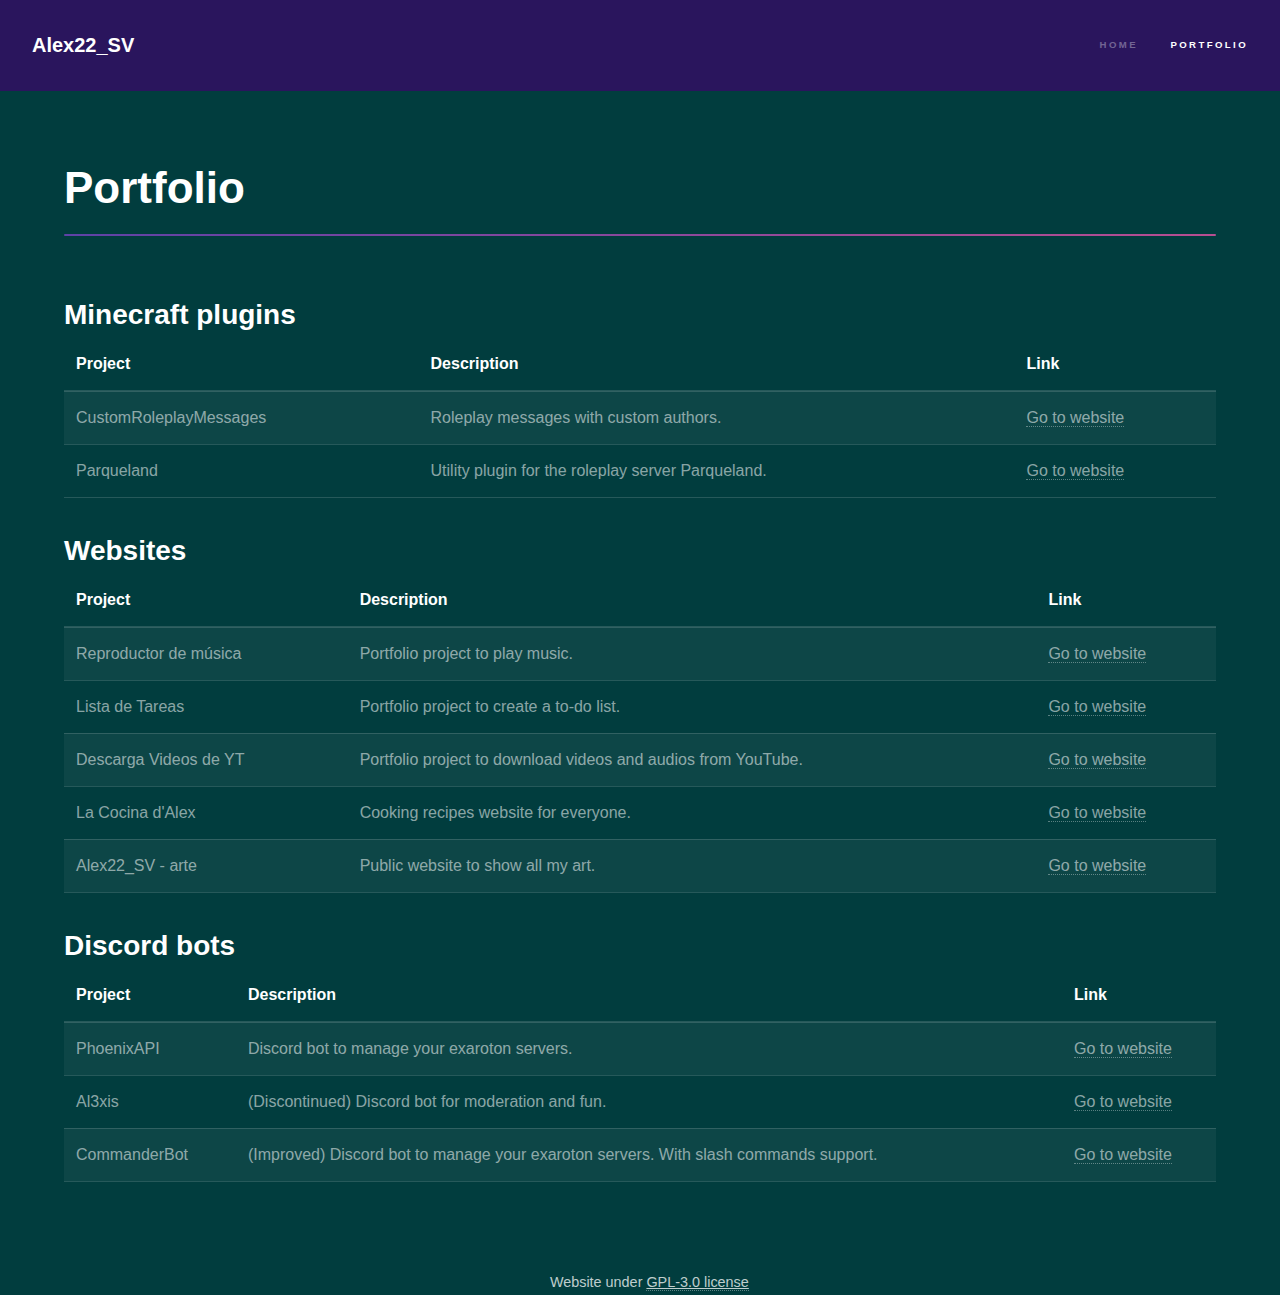
==== portfolio.html @ bc6060bf "Update website to a completely new design." ====
<!DOCTYPE html>
<html lang="en">
<head>
    <meta charset="UTF-8">
    <meta http-equiv="X-UA-Compatible" content="IE=edge">
    <meta name="viewport" content="width=device-width, initial-scale=1.0">
    <title>Alex22_SV - Portfolio</title>
    <link rel="icon" href="images/avatar.png">
	<link rel="stylesheet" href="/assets/css/portfolio.css">
	<link rel="stylesheet" href="https://cdnjs.cloudflare.com/ajax/libs/font-awesome/6.2.0/css/all.min.css">
	<noscript><link rel="stylesheet" href="assets/css/noscript.css" /></noscript>
</head>
<body>
    <!-- Header -->
    <header id="header">
        <a href="index.html" class="title">Alex22_SV</a>
        <nav>
            <ul>
                <li><a href="index.html">Home</a></li>
                <li><a href="portfolio.html" class="active">Portfolio</a></li>
            </ul>
        </nav>
    </header>
    <!-- Wrapper -->
    <div id="wrapper">
        <section id="main" class="wrapper">
            <div class="inner">
                <h1 class="major">Portfolio</h1>
                <h2>Minecraft plugins</h2>
                <div class="table-wrapper">
                    <table>
                        <thead>
                            <tr>
                                <th>Project</th>
                                <th>Description</th>
                                <th>Link</th>
                            </tr>
                        </thead>
                        <tbody>
                            <tr>
                                <td>CustomRoleplayMessages</td>
                                <td>Roleplay messages with custom authors.</td>
                                <td><a href="https://crpm.ml/" target="_blank" class="project-link">Go to website</a></td>
                            </tr>
                            <tr>
                                <td>Parqueland</td>
                                <td>Utility plugin for the roleplay server Parqueland.</td>
                                <td><a href="https://parqueland.ml/" target="_blank" class="project-link">Go to website</a></td>
                            </tr>
                        </tbody>
                    </table>
                </div>
                <h2>Websites</h2>
                <div class="table-wrapper">
                    <table>
                        <thead>
                            <tr>
                                <th>Project</th>
                                <th>Description</th>
                                <th>Link</th>
                            </tr>
                        </thead>
                        <tbody>
                            <tr>
                                <td>Reproductor de música</td>
                                <td>Portfolio project to play music.</td>
                                <td><a href="https://github.com/Alex22sv/ReproductorDeMusica" target="_blank" class="project-link">Go to website</a></td>
                            </tr>
                            <tr>
                                <td>Lista de Tareas</td>
                                <td>Portfolio project to create a to-do list.</td>
                                <td><a href="https://github.com/Alex22sv/ListaDeTareas" target="_blank" class="project-link">Go to website</a></td>
                            </tr>
                            <tr>
                                <td>Descarga Videos de YT</td>
                                <td>Portfolio project to download videos and audios from YouTube.</td>
                                <td><a href="https://github.com/Alex22sv/DescargaVideosDeYT" target="_blank" class="project-link">Go to website</a></td>
                            </tr>
                            <tr>
                                <td>La Cocina d'Alex</td>
                                <td>Cooking recipes website for everyone.</td>
                                <td><a href="https://lacocinadalex.tk/" target="_blank" class="project-link">Go to website</a></td>
                            </tr>
                            <tr>
                                <td>Alex22_SV - arte</td>
                                <td>Public website to show all my art.</td>
                                <td><a href="https://art.alex22sv.tk/" target="_blank" class="project-link">Go to website</a></td>
                            </tr>
                        </tbody>
                    </table>
                </div>
                <h2>Discord bots</h2>
                <div class="table-wrapper">
                    <table>
                        <thead>
                            <tr>
                                <th>Project</th>
                                <th>Description</th>
                                <th>Link</th>
                            </tr>
                        </thead>
                        <tbody>
                            <tr>
                                <td>PhoenixAPI</td>
                                <td>Discord bot to manage your exaroton servers.</td>
                                <td><a href="https://github.com/Alex22sv/PhoenixAPI-Bot" target="_blank" class="project-link">Go to website</a></td>
                            </tr>
                            <tr>
                                <td>Al3xis</td>
                                <td>(Discontinued) Discord bot for moderation and fun.</td>
                                <td><a href="https://github.com/Alex22sv/Al3xis-Bot-dev" target="_blank" class="project-link">Go to website</a></td>
                            </tr>
                            <tr>
                                <td>CommanderBot</td>
                                <td>(Improved) Discord bot to manage your exaroton servers. With slash commands support.</td>
                                <td><a href="https://github.com/Alex22sv/CommanderBot" target="_blank" class="project-link">Go to website</a></td>
                            </tr>
                        </tbody>    
                    </table>
                </div>
            </div>
        </section>
    </div>
    <!-- Footer -->
    <footer id="footer">
        <ul class="license">
            <li>Website under <a href="https://github.com/Alex22sv/SitioWeb/blob/main/LICENSE"><u>GPL-3.0 license</u></a></li>
        </ul>
    </footer>
</body>
</html>
---- assets/css/portfolio.css ----
/* Reset */
html, body, div, span, applet, object, iframe, h1, h2, h3, h4, h5, h6, p, blockquote, pre, a, abbr, acronym, address, big, cite, code, del, dfn, em, img, ins, kbd, q, s, samp, small, strike, strong, sub, sup, tt, var, b, u, i, center, dl, dt, dd, ol, ul, li, fieldset, form, label, legend, table, caption, tbody, tfoot, thead, tr, th, td, article, aside, canvas, details, embed, figure, figcaption, footer, header, hgroup, menu, nav, output, ruby, section, summary, time, mark, audio, video {
    margin: 0;
    padding: 0;
    border: 0;
    font-size: 100%;
    font: inherit;
    vertical-align: baseline;
}
article, aside, details, figcaption, figure, footer, header, hgroup, menu, nav, section {
    display: block;
}
body {
    line-height: 1;
}
ol, ul {
    list-style: none;
}
table {
    border-collapse: collapse;
    border-spacing: 0;
}
body {
    -webkit-text-size-adjust: none;
}

/* Box Model */
*, *:before, *:after {
    -moz-box-sizing: border-box;
    -webkit-box-sizing: border-box;
    box-sizing: border-box;
}

/* Type */

body, input, select, textarea {
    color: #ffffff8c;
    font-family: Arial, Helvetica, sans-serif;
    font-size: 16.5pt;
    font-weight: normal;
    line-height: 1.75;
}
@media screen and (max-width: 1680px) {
    body, input, select, textarea {
        font-size: 13pt;
    }
}
@media screen and (max-width: 1280px) {
    body, input, select, textarea {
        font-size: 12pt;
    }
}
@media screen and (max-width: 360px) {
    body, input, select, textarea {
        font-size: 11pt;
    }
}
a {
    -moz-transition: color 0.2s ease, border-bottom-color 0.2s ease;
    -webkit-transition: color 0.2s ease, border-bottom-color 0.2s ease;
    -ms-transition: color 0.2s ease, border-bottom-color 0.2s ease;
    transition: color 0.2s ease, border-bottom-color 0.2s ease;
    border-bottom: dotted 1px #ffffff59;
    color: inherit;
    text-decoration: none;
}
a:hover {
    border-bottom-color: transparent;
    color: #ffffff;
}
strong, b {
    color: #ffffff;
    font-weight: bold;
}
em, i {
    font-style: italic;
}
p {
    margin: 0 0 2em 0;
}
h1, h2, h3, h4, h5, h6 {
    color: #ffffff;
    font-weight: bold;
    line-height: 1.5;
    margin: 0 0 0.5em 0;
}
h1 a, h2 a, h3 a, h4 a, h5 a, h6 a {
    color: inherit;
    text-decoration: none;
}
h1 {
    font-size: 2.75em;
}
h1.major {
    margin: 0 0 1.3em 0;
    position: relative;
    padding-bottom: 0.35em;
}
h1.major:after {
    background-image: -moz-linear-gradient(to right, #5e42a6, #b74e91);
    background-image: -webkit-linear-gradient(to right, #5e42a6, #b74e91);
    background-image: -ms-linear-gradient(to right, #5e42a6, #b74e91);
    background-image: linear-gradient(to right, #5e42a6, #b74e91);
    -moz-transition: max-width 0.2s ease;
    -webkit-transition: max-width 0.2s ease;
    -ms-transition: max-width 0.2s ease;
    transition: max-width 0.2s ease;
    border-radius: 0.2em;
    bottom: 0;
    content: '';
    height: 0.05em;
    position: absolute;
    right: 0;
    width: 100%;
}
h2 {
    font-size: 1.75em;
}
h3 {
    font-size: 1.1em;
}
h4 {
    font-size: 1em;
}
h5 {
    font-size: 0.8em;
}
h6 {
    font-size: 0.6em;
}
@media screen and (max-width: 736px) {
    h1 {
        font-size: 2em;
    }
    h2 {
        font-size: 1.25em;
    }
    h3 {
        font-size: 1em;
    }
    h4 {
        font-size: 0.8em;
    }
    h5 {
        font-size: 0.6em;
    }
    h6 {
        font-size: 0.6em;
    }
}
hr {
    border: 0;
    border-bottom: solid 1px #ffffff26;
    margin: 2em 0;
}
hr.major {
    margin: 3em 0;
}

/* Body */
body {
    background: #013d3e;
}

/* Table */
.table-wrapper {
    -webkit-overflow-scrolling: touch;
    overflow-x: auto;
}
table {
    margin: 0 0 2em 0;
    width: 100%;
}
table tbody tr {
    border: solid 1px #ffffff26;
    border-left: 0;
    border-right: 0;
}
table tbody tr:nth-child(2n + 1) {
    background-color: #ffffff0d;
}
table td {
    padding: 0.75em 0.75em;
}
table th {
    color: #ffffff;
    font-size: 1em;
    font-weight: bold;
    padding: 0 0.75em 0.75em 0.75em;
    text-align: left;
}
table thead {
    border-bottom: solid 2px #ffffff26;
}
table tfoot {
    border-top: solid 2px #ffffff26;
}

/* Wrapper */
.wrapper {
    position: relative;
}
.wrapper > .inner {
    padding: 5em 5em 3em 5em ;
    max-width: 100%;
    width: 75em;
}
@media screen and (max-width: 1680px) {
    .wrapper > .inner {
        padding: 4em 4em 2em 4em ;
    }
}
@media screen and (max-width: 1280px) {
    .wrapper > .inner {
        width: 100%;
    }
}
@media screen and (max-width: 736px) {
    .wrapper > .inner {
        padding: 3em 2em 1em 2em ;
    }
}

.wrapper.fade-up > .inner {
    -moz-transform: translateY(0);
    -webkit-transform: translateY(0);
    -ms-transform: translateY(0);
    transform: translateY(0);
    -moz-transition: opacity 1s ease, -moz-transform 1s ease;
    -webkit-transition: opacity 1s ease, -webkit-transform 1s ease;
    -ms-transition: opacity 1s ease, -ms-transform 1s ease;
    transition: opacity 1s ease, transform 1s ease;
    opacity: 1.0;
}

.wrapper.fade-up.inactive > .inner, body.is-loading .wrapper.fade-up > .inner {
    opacity: 0;
    -moz-transform: translateY(1em);
    -webkit-transform: translateY(1em);
    -ms-transform: translateY(1em);
    transform: translateY(1em);
}

.wrapper.fade-down > .inner {
    -moz-transform: translateY(0);
    -webkit-transform: translateY(0);
    -ms-transform: translateY(0);
    transform: translateY(0);
    -moz-transition: opacity 1s ease, -moz-transform 1s ease;
    -webkit-transition: opacity 1s ease, -webkit-transform 1s ease;
    -ms-transition: opacity 1s ease, -ms-transform 1s ease;
    transition: opacity 1s ease, transform 1s ease;
    opacity: 1.0;
}

.wrapper.fade-down.inactive > .inner, body.is-loading .wrapper.fade-down > .inner {
    opacity: 0;
    -moz-transform: translateY(-1em);
    -webkit-transform: translateY(-1em);
    -ms-transform: translateY(-1em);
    transform: translateY(-1em);
}

.wrapper.fade > .inner {
    -moz-transition: opacity 1s ease;
    -webkit-transition: opacity 1s ease;
    -ms-transition: opacity 1s ease;
    transition: opacity 1s ease;
    opacity: 1.0;
}

.wrapper.fade.inactive > .inner, body.is-loading .wrapper.fade > .inner {
    opacity: 0;
}

/* Header */
#header {
    display: -moz-flex;
    display: -webkit-flex;
    display: -ms-flex;
    display: flex;
    background-color: #2a155d;
    cursor: default;
    padding: 1.75em 2em;
}
#header > .title {
    border: 0;
    color: #ffffff;
    display: block;
    font-size: 1.25em;
    font-weight: bold;
}
#header > nav {
    -moz-flex: 1;
    -webkit-flex: 1;
    -ms-flex: 1;
    flex: 1;
    text-align: right;
}
#header > nav > ul {
    margin: 0;
    padding: 0;
}
#header > nav > ul > li {
    display: inline-block;
    margin-left: 1.75em;
    padding: 0;
    vertical-align: middle;
}
#header > nav > ul > li:first-child {
    margin-left: 0;
}
#header > nav > ul > li a {
    border: 0;
    color: #ffffff59;
    display: inline-block;
    font-size: 0.6em;
    font-weight: bold;
    letter-spacing: 0.25em;
    text-transform: uppercase;
}
#header > nav > ul > li a:hover {
    color: #ffffff8c;
}
#header > nav > ul > li a.active {
    color: #ffffff;
}
@media screen and (max-width: 736px) {
    #header {
        padding: 1em 2em;
    }
}
@media screen and (max-width: 480px) {
    #header {
        display: block;
        padding: 0 2em;
        text-align: left;
    }
    #header .title {
        font-size: 1.25em;
        padding: 1em 0;
    }
    #header > nav {
        border-top: solid 1px #ffffff26;
        text-align: inherit;
    }

    #header > nav > ul > li {
        margin-left: 1.5em;
    }

    #header > nav > ul > li a {
        height: 6em;
        line-height: 6em;
    }
}

/* Wrapper (main) */
#sidebar + #wrapper {
    margin-left: 18em;
}
@media screen and (max-width: 1280px) {
    #sidebar + #wrapper {
        margin-left: 0;
        padding-top: 3.5em;
    }
}
@media screen and (max-width: 736px) {
    #sidebar + #wrapper {
        padding-top: 0;
    }
}
#header + #wrapper > .wrapper > .inner {
margin: 0 auto;
}

/* Footer */
#sidebar + #wrapper + #footer {
    margin-left: 18em;
}
@media screen and (max-width: 1280px) {
    #sidebar + #wrapper + #footer {
        margin-left: 0;
    }
}

#footer {
    -moz-align-self: -moz-flex-end;
    -webkit-align-self: -webkit-flex-end;
    -ms-align-self: -ms-flex-end;
    align-self: flex-end;
    width: 100%;
    padding: 1.5em 0 0 0;
    color: #ffffffbf;
    cursor: default;
    text-align: center;
}
#footer .license {
    margin: 0;
    padding: 0;
    font-size: 0.9em;
    list-style: none;
}
#footer .license li {
    display: inline-block;
    margin: 0 0 0 0.45em;
    padding: 0 0 0 0.85em;
    border-left: solid 1px #ffffff80;
    line-height: 1;
}
#footer .license li:first-child {
    border-left: 0;
}
---- assets/css/noscript.css ----
/* Basic */

body:after {
    display: none;
}

/* Main */

#main {
    -moz-transform: none !important;
    -webkit-transform: none !important;
    -ms-transform: none !important;
    transform: none !important;
    opacity: 1 !important;
}
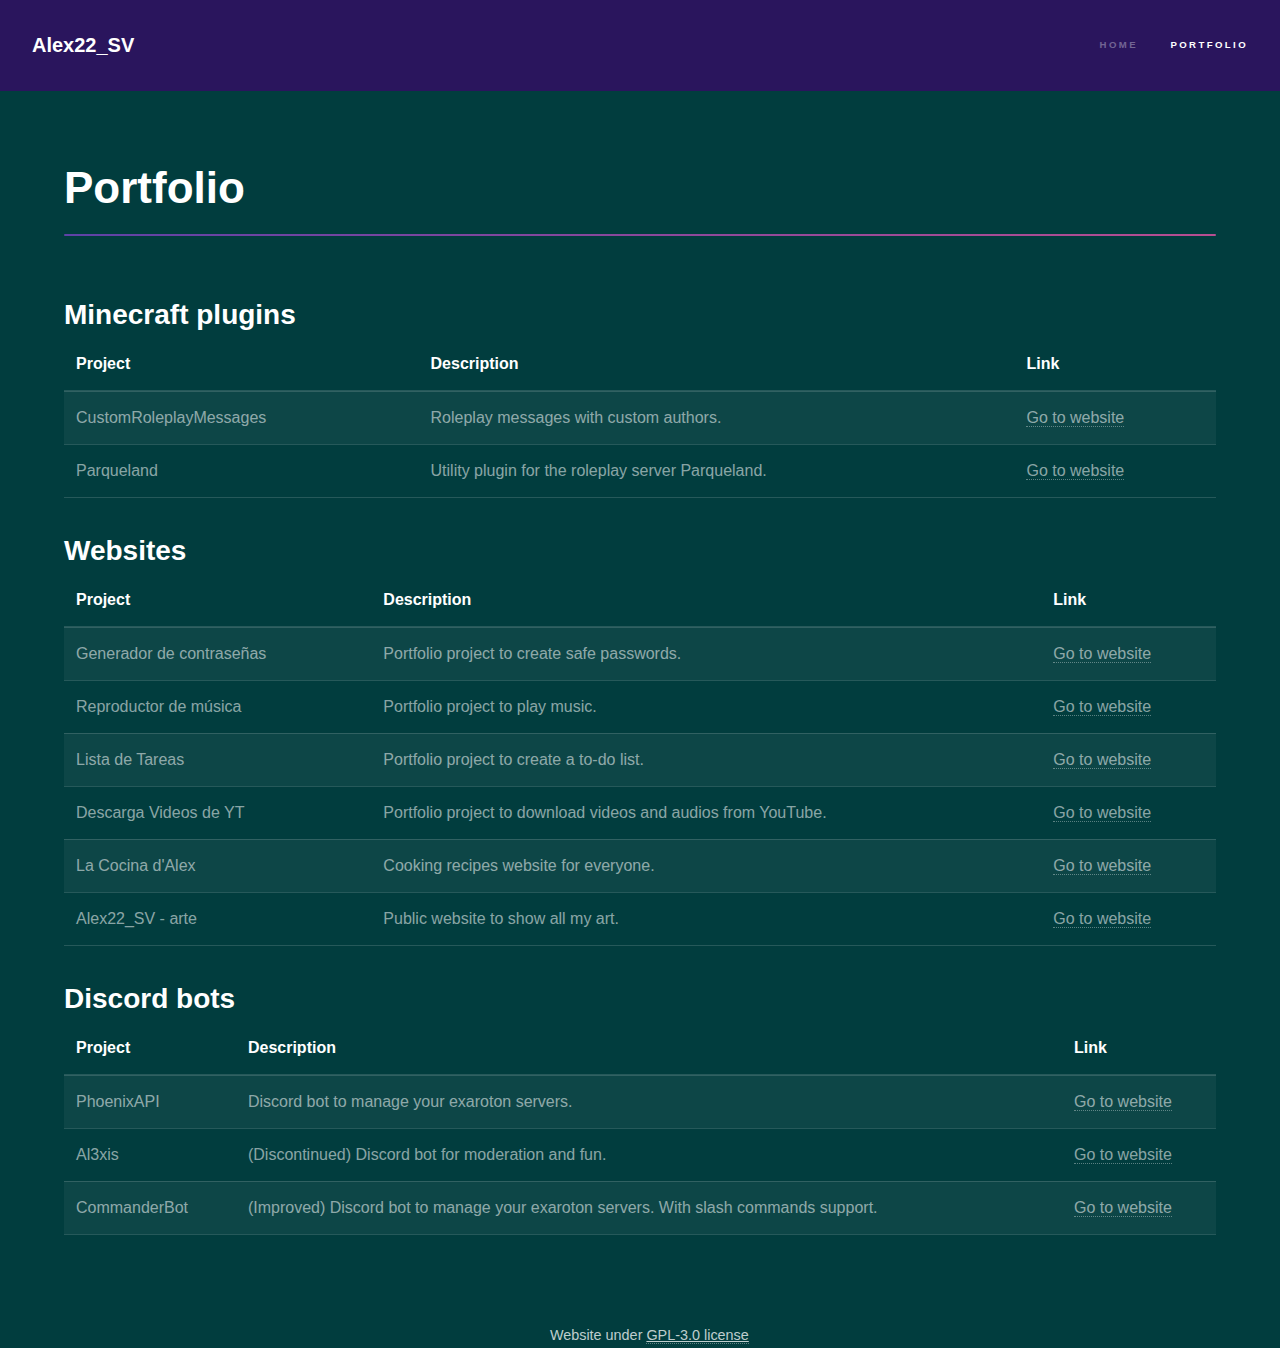
==== commit 1123f0ba: "Add missing project to my portfolio" ====
--- a/portfolio.html
+++ b/portfolio.html
@@ -61,6 +61,11 @@
                             </tr>
                         </thead>
                         <tbody>
+                            <tr>
+                                <td>Generador de contraseñas</td>
+                                <td>Portfolio project to create safe passwords.</td>
+                                <td><a href="https://alex22sv.github.io/GeneradorDeContrasenas/" target="_blank" class="project-link">Go to website</a></td>
+                            </tr>
                             <tr>
                                 <td>Reproductor de música</td>
                                 <td>Portfolio project to play music.</td>
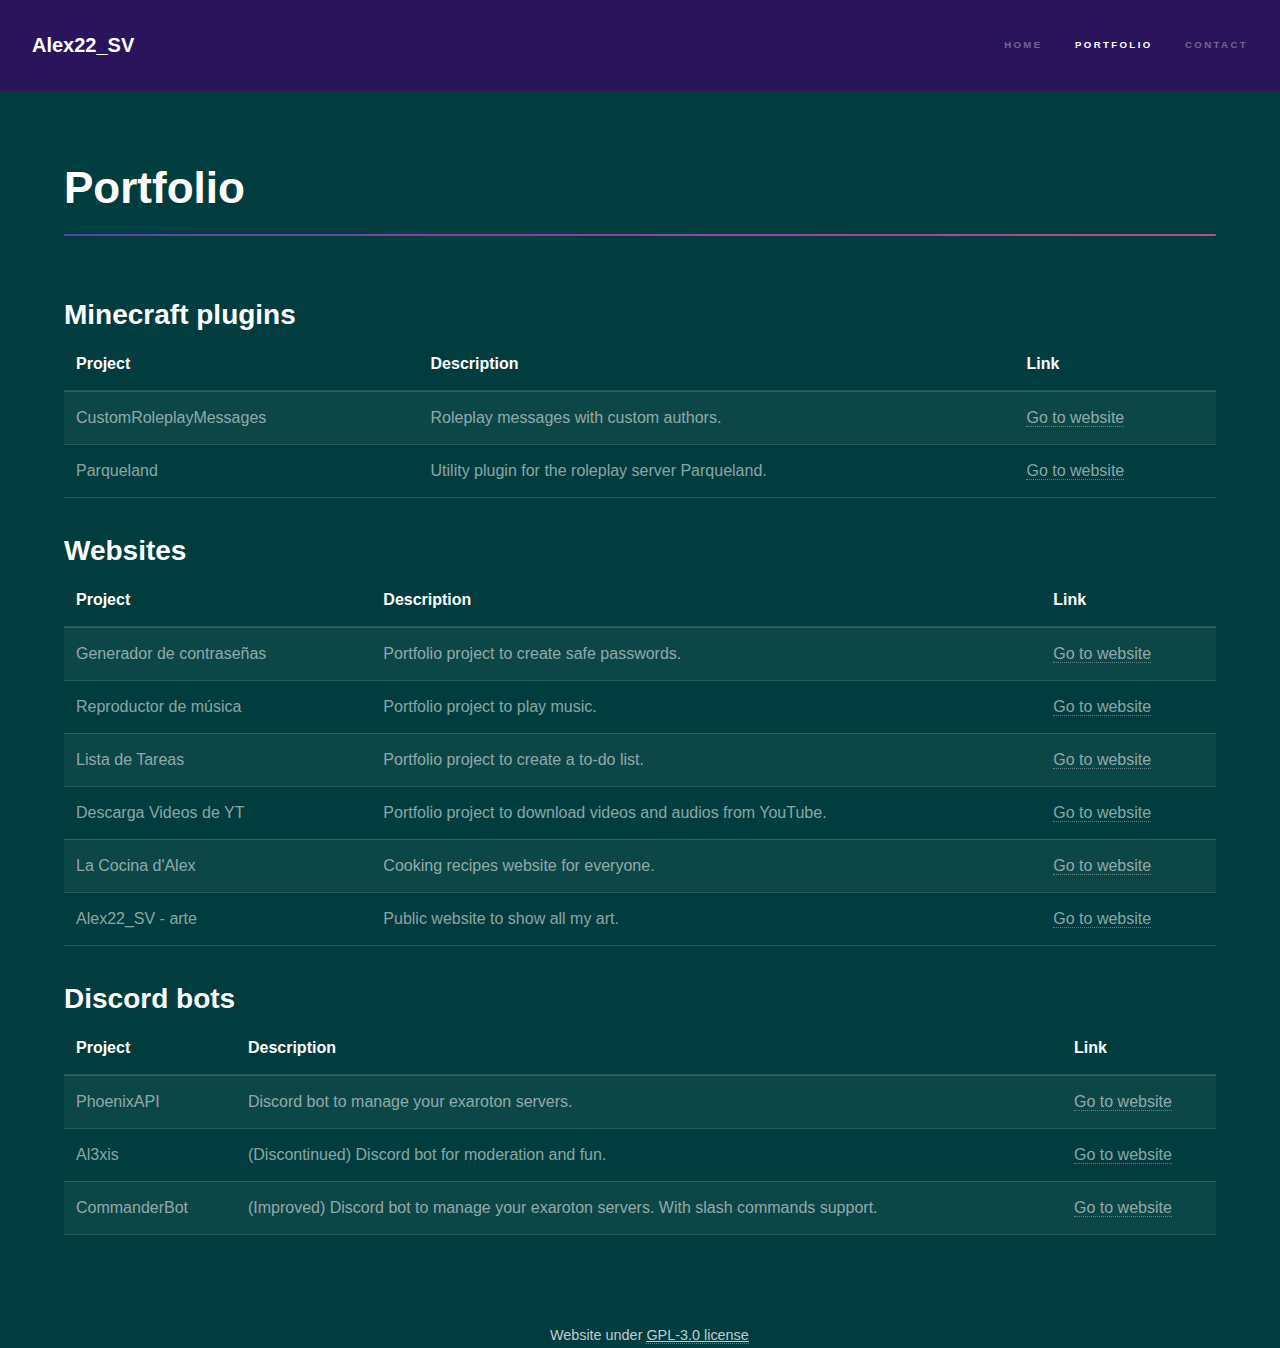
==== commit 78875d8a: "Add contact button to portfolio page" ====
--- a/portfolio.html
+++ b/portfolio.html
@@ -18,6 +18,7 @@
             <ul>
                 <li><a href="index.html">Home</a></li>
                 <li><a href="portfolio.html" class="active">Portfolio</a></li>
+                <li><a href="mailto:ae22mp@gmail.com">Contact</a></li>
             </ul>
         </nav>
     </header>
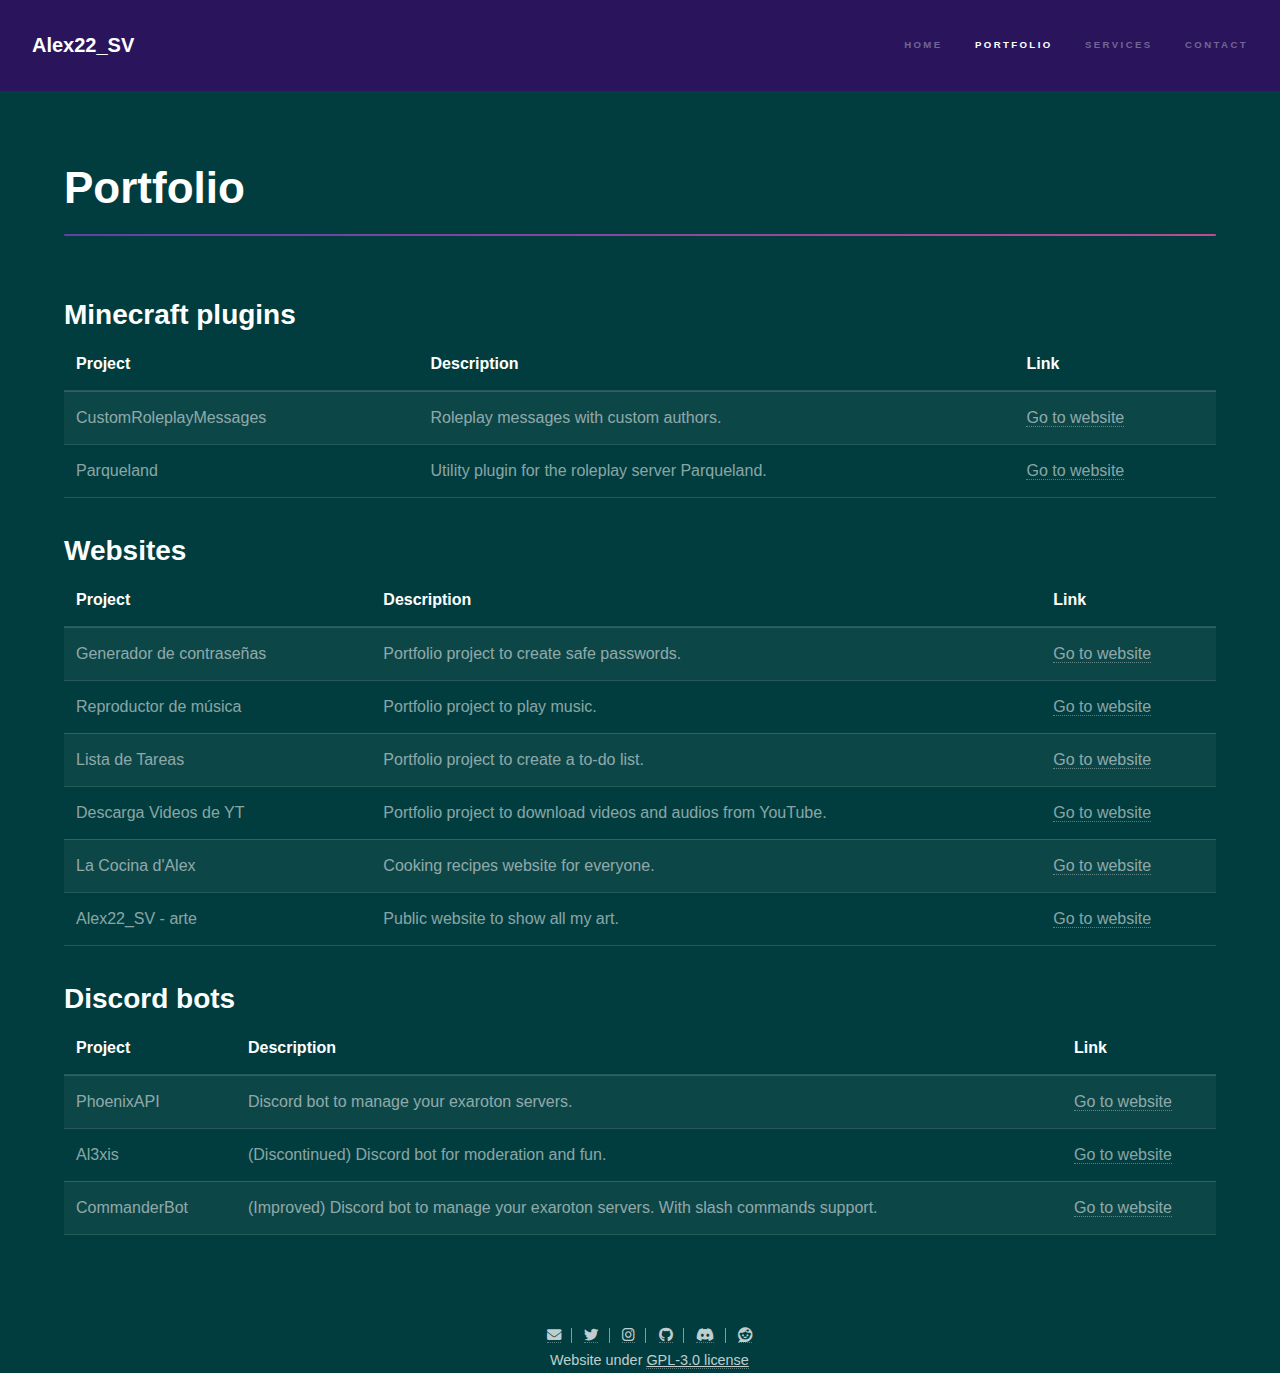
==== commit 71bd6d5a: "Add footer script, services page and update footer" ====
--- a/portfolio.html
+++ b/portfolio.html
@@ -6,7 +6,7 @@
     <meta name="viewport" content="width=device-width, initial-scale=1.0">
     <title>Alex22_SV - Portfolio</title>
     <link rel="icon" href="images/avatar.png">
-	<link rel="stylesheet" href="/assets/css/portfolio.css">
+	<link rel="stylesheet" href="/assets/css/secondOption.css">
 	<link rel="stylesheet" href="https://cdnjs.cloudflare.com/ajax/libs/font-awesome/6.2.0/css/all.min.css">
 	<noscript><link rel="stylesheet" href="assets/css/noscript.css" /></noscript>
 </head>
@@ -18,6 +18,7 @@
             <ul>
                 <li><a href="index.html">Home</a></li>
                 <li><a href="portfolio.html" class="active">Portfolio</a></li>
+                <li><a href="services.html">Services</a></li>
                 <li><a href="mailto:ae22mp@gmail.com">Contact</a></li>
             </ul>
         </nav>
@@ -129,9 +130,8 @@
     </div>
     <!-- Footer -->
     <footer id="footer">
-        <ul class="license">
-            <li>Website under <a href="https://github.com/Alex22sv/SitioWeb/blob/main/LICENSE"><u>GPL-3.0 license</u></a></li>
-        </ul>
     </footer>
+    <!-- Scripts -->
+    <script src="./assets/js/footer.js"></script>
 </body>
 </html>--- a/assets/css/secondOption.css
+++ b/assets/css/secondOption.css
@@ -0,0 +1,424 @@
+/* Reset */
+html, body, div, span, applet, object, iframe, h1, h2, h3, h4, h5, h6, p, blockquote, pre, a, abbr, acronym, address, big, cite, code, del, dfn, em, img, ins, kbd, q, s, samp, small, strike, strong, sub, sup, tt, var, b, u, i, center, dl, dt, dd, ol, ul, li, fieldset, form, label, legend, table, caption, tbody, tfoot, thead, tr, th, td, article, aside, canvas, details, embed, figure, figcaption, footer, header, hgroup, menu, nav, output, ruby, section, summary, time, mark, audio, video {
+    margin: 0;
+    padding: 0;
+    border: 0;
+    font-size: 100%;
+    font: inherit;
+    vertical-align: baseline;
+}
+article, aside, details, figcaption, figure, footer, header, hgroup, menu, nav, section {
+    display: block;
+}
+body {
+    line-height: 1;
+}
+ol, ul {
+    list-style: none;
+}
+table {
+    border-collapse: collapse;
+    border-spacing: 0;
+}
+body {
+    -webkit-text-size-adjust: none;
+}
+
+/* Box Model */
+*, *:before, *:after {
+    -moz-box-sizing: border-box;
+    -webkit-box-sizing: border-box;
+    box-sizing: border-box;
+}
+
+/* Default */
+.centrado {
+    text-align: center;
+}
+.btn {
+    border: 2px solid lightblue;
+    border-radius: 10px;
+    padding: 0;
+    margin: 0;
+}
+
+/* Type */
+
+body, input, select, textarea {
+    color: #ffffff8c;
+    font-family: Arial, Helvetica, sans-serif;
+    font-size: 16.5pt;
+    font-weight: normal;
+    line-height: 1.75;
+}
+@media screen and (max-width: 1680px) {
+    body, input, select, textarea {
+        font-size: 13pt;
+    }
+}
+@media screen and (max-width: 1280px) {
+    body, input, select, textarea {
+        font-size: 12pt;
+    }
+}
+@media screen and (max-width: 360px) {
+    body, input, select, textarea {
+        font-size: 11pt;
+    }
+}
+a {
+    -moz-transition: color 0.2s ease, border-bottom-color 0.2s ease;
+    -webkit-transition: color 0.2s ease, border-bottom-color 0.2s ease;
+    -ms-transition: color 0.2s ease, border-bottom-color 0.2s ease;
+    transition: color 0.2s ease, border-bottom-color 0.2s ease;
+    border-bottom: dotted 1px #ffffff59;
+    color: inherit;
+    text-decoration: none;
+}
+a:hover {
+    border-bottom-color: transparent;
+    color: #ffffff;
+}
+strong, b {
+    color: #ffffff;
+    font-weight: bold;
+}
+em, i {
+    font-style: italic;
+}
+p {
+    margin: 0 0 2em 0;
+}
+h1, h2, h3, h4, h5, h6 {
+    color: #ffffff;
+    font-weight: bold;
+    line-height: 1.5;
+    margin: 0 0 0.5em 0;
+}
+h1 a, h2 a, h3 a, h4 a, h5 a, h6 a {
+    color: inherit;
+    text-decoration: none;
+}
+h1 {
+    font-size: 2.75em;
+}
+h1.major {
+    margin: 0 0 1.3em 0;
+    position: relative;
+    padding-bottom: 0.35em;
+}
+h1.major:after {
+    background-image: -moz-linear-gradient(to right, #5e42a6, #b74e91);
+    background-image: -webkit-linear-gradient(to right, #5e42a6, #b74e91);
+    background-image: -ms-linear-gradient(to right, #5e42a6, #b74e91);
+    background-image: linear-gradient(to right, #5e42a6, #b74e91);
+    -moz-transition: max-width 0.2s ease;
+    -webkit-transition: max-width 0.2s ease;
+    -ms-transition: max-width 0.2s ease;
+    transition: max-width 0.2s ease;
+    border-radius: 0.2em;
+    bottom: 0;
+    content: '';
+    height: 0.05em;
+    position: absolute;
+    right: 0;
+    width: 100%;
+}
+h2 {
+    font-size: 1.75em;
+}
+h3 {
+    font-size: 1.1em;
+}
+h4 {
+    font-size: 1em;
+}
+h5 {
+    font-size: 0.8em;
+}
+h6 {
+    font-size: 0.6em;
+}
+@media screen and (max-width: 736px) {
+    h1 {
+        font-size: 2em;
+    }
+    h2 {
+        font-size: 1.25em;
+    }
+    h3 {
+        font-size: 1em;
+    }
+    h4 {
+        font-size: 0.8em;
+    }
+    h5 {
+        font-size: 0.6em;
+    }
+    h6 {
+        font-size: 0.6em;
+    }
+}
+hr {
+    border: 0;
+    border-bottom: solid 1px #ffffff26;
+    margin: 2em 0;
+}
+hr.major {
+    margin: 3em 0;
+}
+
+/* Body */
+body {
+    background: #013d3e;
+}
+
+/* Table */
+.table-wrapper {
+    -webkit-overflow-scrolling: touch;
+    overflow-x: auto;
+}
+table {
+    margin: 0 0 2em 0;
+    width: 100%;
+}
+table tbody tr {
+    border: solid 1px #ffffff26;
+    border-left: 0;
+    border-right: 0;
+}
+table tbody tr:nth-child(2n + 1) {
+    background-color: #ffffff0d;
+}
+table td {
+    padding: 0.75em 0.75em;
+}
+table th {
+    color: #ffffff;
+    font-size: 1em;
+    font-weight: bold;
+    padding: 0 0.75em 0.75em 0.75em;
+    text-align: left;
+}
+table thead {
+    border-bottom: solid 2px #ffffff26;
+}
+table tfoot {
+    border-top: solid 2px #ffffff26;
+}
+
+/* Wrapper */
+.wrapper {
+    position: relative;
+}
+.wrapper > .inner {
+    padding: 5em 5em 3em 5em ;
+    max-width: 100%;
+    width: 75em;
+}
+@media screen and (max-width: 1680px) {
+    .wrapper > .inner {
+        padding: 4em 4em 2em 4em ;
+    }
+}
+@media screen and (max-width: 1280px) {
+    .wrapper > .inner {
+        width: 100%;
+    }
+}
+@media screen and (max-width: 736px) {
+    .wrapper > .inner {
+        padding: 3em 2em 1em 2em ;
+    }
+}
+
+.wrapper.fade-up > .inner {
+    -moz-transform: translateY(0);
+    -webkit-transform: translateY(0);
+    -ms-transform: translateY(0);
+    transform: translateY(0);
+    -moz-transition: opacity 1s ease, -moz-transform 1s ease;
+    -webkit-transition: opacity 1s ease, -webkit-transform 1s ease;
+    -ms-transition: opacity 1s ease, -ms-transform 1s ease;
+    transition: opacity 1s ease, transform 1s ease;
+    opacity: 1.0;
+}
+
+.wrapper.fade-up.inactive > .inner, body.is-loading .wrapper.fade-up > .inner {
+    opacity: 0;
+    -moz-transform: translateY(1em);
+    -webkit-transform: translateY(1em);
+    -ms-transform: translateY(1em);
+    transform: translateY(1em);
+}
+
+.wrapper.fade-down > .inner {
+    -moz-transform: translateY(0);
+    -webkit-transform: translateY(0);
+    -ms-transform: translateY(0);
+    transform: translateY(0);
+    -moz-transition: opacity 1s ease, -moz-transform 1s ease;
+    -webkit-transition: opacity 1s ease, -webkit-transform 1s ease;
+    -ms-transition: opacity 1s ease, -ms-transform 1s ease;
+    transition: opacity 1s ease, transform 1s ease;
+    opacity: 1.0;
+}
+
+.wrapper.fade-down.inactive > .inner, body.is-loading .wrapper.fade-down > .inner {
+    opacity: 0;
+    -moz-transform: translateY(-1em);
+    -webkit-transform: translateY(-1em);
+    -ms-transform: translateY(-1em);
+    transform: translateY(-1em);
+}
+
+.wrapper.fade > .inner {
+    -moz-transition: opacity 1s ease;
+    -webkit-transition: opacity 1s ease;
+    -ms-transition: opacity 1s ease;
+    transition: opacity 1s ease;
+    opacity: 1.0;
+}
+
+.wrapper.fade.inactive > .inner, body.is-loading .wrapper.fade > .inner {
+    opacity: 0;
+}
+
+/* Header */
+#header {
+    display: -moz-flex;
+    display: -webkit-flex;
+    display: -ms-flex;
+    display: flex;
+    background-color: #2a155d;
+    cursor: default;
+    padding: 1.75em 2em;
+}
+#header > .title {
+    border: 0;
+    color: #ffffff;
+    display: block;
+    font-size: 1.25em;
+    font-weight: bold;
+}
+#header > nav {
+    -moz-flex: 1;
+    -webkit-flex: 1;
+    -ms-flex: 1;
+    flex: 1;
+    text-align: right;
+}
+#header > nav > ul {
+    margin: 0;
+    padding: 0;
+}
+#header > nav > ul > li {
+    display: inline-block;
+    margin-left: 1.75em;
+    padding: 0;
+    vertical-align: middle;
+}
+#header > nav > ul > li:first-child {
+    margin-left: 0;
+}
+#header > nav > ul > li a {
+    border: 0;
+    color: #ffffff59;
+    display: inline-block;
+    font-size: 0.6em;
+    font-weight: bold;
+    letter-spacing: 0.25em;
+    text-transform: uppercase;
+}
+#header > nav > ul > li a:hover {
+    color: #ffffff8c;
+}
+#header > nav > ul > li a.active {
+    color: #ffffff;
+}
+@media screen and (max-width: 736px) {
+    #header {
+        padding: 1em 2em;
+    }
+}
+@media screen and (max-width: 480px) {
+    #header {
+        display: block;
+        padding: 0 2em;
+        text-align: left;
+    }
+    #header .title {
+        font-size: 1.25em;
+        padding: 1em 0;
+    }
+    #header > nav {
+        border-top: solid 1px #ffffff26;
+        text-align: inherit;
+    }
+
+    #header > nav > ul > li {
+        margin-left: 1.5em;
+    }
+
+    #header > nav > ul > li a {
+        height: 6em;
+        line-height: 6em;
+    }
+}
+
+/* Wrapper (main) */
+#sidebar + #wrapper {
+    margin-left: 18em;
+}
+@media screen and (max-width: 1280px) {
+    #sidebar + #wrapper {
+        margin-left: 0;
+        padding-top: 3.5em;
+    }
+}
+@media screen and (max-width: 736px) {
+    #sidebar + #wrapper {
+        padding-top: 0;
+    }
+}
+#header + #wrapper > .wrapper > .inner {
+margin: 0 auto;
+}
+
+/* Footer */
+#sidebar + #wrapper + #footer {
+    margin-left: 18em;
+}
+@media screen and (max-width: 1280px) {
+    #sidebar + #wrapper + #footer {
+        margin-left: 0;
+    }
+}
+
+#footer {
+    -moz-align-self: -moz-flex-end;
+    -webkit-align-self: -webkit-flex-end;
+    -ms-align-self: -ms-flex-end;
+    align-self: flex-end;
+    width: 100%;
+    padding: 1.5em 0 0 0;
+    color: #ffffffbf;
+    cursor: default;
+    text-align: center;
+}
+#footer .license {
+    margin: 0;
+    padding: 0;
+    font-size: 0.9em;
+    list-style: none;
+}
+#footer .license li {
+    display: inline-block;
+    margin: 0 0 0 0.45em;
+    padding: 0 0 0 0.85em;
+    border-left: solid 1px #ffffff80;
+    line-height: 1;
+}
+#footer .license li:first-child {
+    border-left: 0;
+}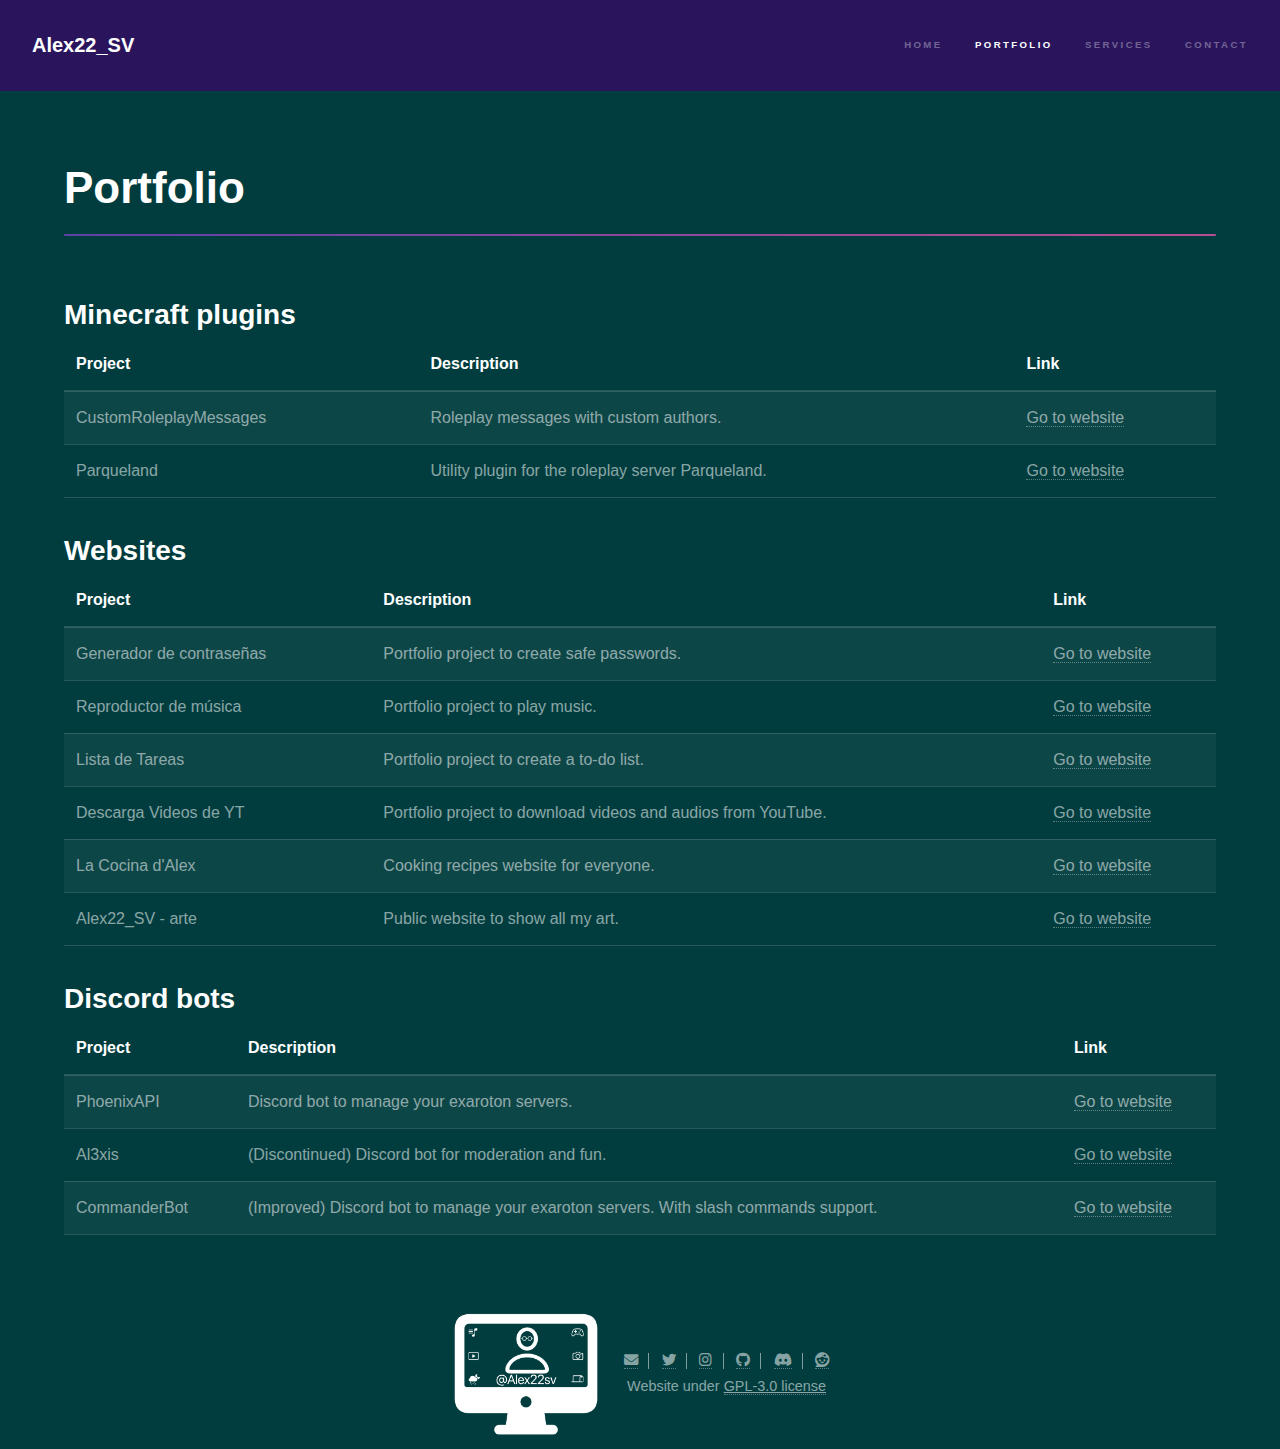
==== commit f537d2d1: "Update logo and add it to footer" ====
--- a/portfolio.html
+++ b/portfolio.html
@@ -5,7 +5,7 @@
     <meta http-equiv="X-UA-Compatible" content="IE=edge">
     <meta name="viewport" content="width=device-width, initial-scale=1.0">
     <title>Alex22_SV - Portfolio</title>
-    <link rel="icon" href="images/avatar.png">
+    <link rel="icon" href="images/AlexLogoTransparentWhite.png">
 	<link rel="stylesheet" href="/assets/css/secondOption.css">
 	<link rel="stylesheet" href="https://cdnjs.cloudflare.com/ajax/libs/font-awesome/6.2.0/css/all.min.css">
 	<noscript><link rel="stylesheet" href="assets/css/noscript.css" /></noscript>
--- a/assets/css/secondOption.css
+++ b/assets/css/secondOption.css
@@ -396,29 +396,33 @@
 }
 
 #footer {
-    -moz-align-self: -moz-flex-end;
-    -webkit-align-self: -webkit-flex-end;
-    -ms-align-self: -ms-flex-end;
-    align-self: flex-end;
-    width: 100%;
-    padding: 1.5em 0 0 0;
-    color: #ffffffbf;
-    cursor: default;
     text-align: center;
 }
-#footer .license {
+.license {
     margin: 0;
     padding: 0;
     font-size: 0.9em;
     list-style: none;
 }
-#footer .license li {
+.license li {
     display: inline-block;
     margin: 0 0 0 0.45em;
     padding: 0 0 0 0.85em;
     border-left: solid 1px #ffffff80;
     line-height: 1;
 }
-#footer .license li:first-child {
+.license li:first-child {
     border-left: 0;
+}
+
+#footer .footerChild {
+    display: inline-block;
+    vertical-align: middle;
+}
+
+/* Alex logo */
+.logoFooter {
+    display: block; 
+    height: 150px; 
+    width: 150px;
 }